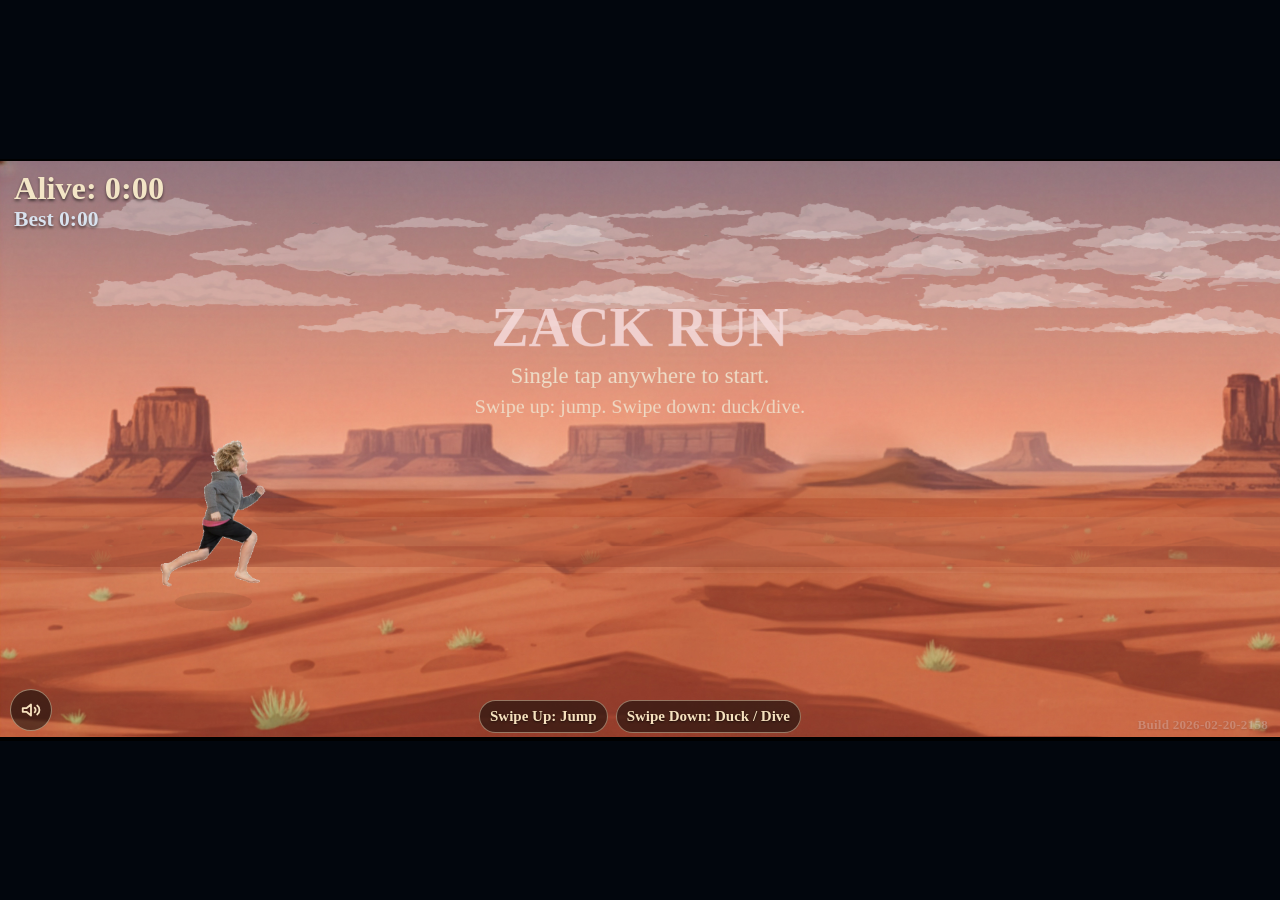
==== index.html @ 3f110401 "Align eagle2 eye anchor and strengthen post-death peck pass" ====
<!doctype html>
<html lang="en">
  <head>
    <meta charset="UTF-8" />
    <meta
      name="viewport"
      content="width=device-width, initial-scale=1.0, minimum-scale=1.0, maximum-scale=1.0, user-scalable=no, viewport-fit=cover"
    />
    <meta name="theme-color" content="#02060d" />
    <meta name="apple-mobile-web-app-capable" content="yes" />
    <meta name="mobile-web-app-capable" content="yes" />
    <meta name="apple-mobile-web-app-status-bar-style" content="black-translucent" />
    <meta name="apple-mobile-web-app-title" content="Zack Run" />
    <title>Zack Run</title>
    <link rel="icon" type="image/x-icon" href="./assets/icons/favicon.ico?v=20260220-2106" />
    <link rel="icon" type="image/png" sizes="32x32" href="./assets/icons/favicon-32.png?v=20260220-2106" />
    <link rel="icon" type="image/png" sizes="16x16" href="./assets/icons/favicon-16.png?v=20260220-2106" />
    <link rel="apple-touch-icon" sizes="192x192" href="./assets/icons/icon-192.png?v=20260220-2106" />
    <link rel="manifest" href="./site.webmanifest?v=20260220-2106" />
    <link rel="stylesheet" href="./styles.css?v=20260220-2158" />
  </head>
  <body class="game-page">
    <section id="game-wrap" class="game-wrap" aria-label="Zack side scroller game area">
      <div id="game-root" aria-label="Zack side scroller game"></div>
      <div id="hud-overlay" class="hud-overlay" aria-live="polite">
        <div id="hud-score">Alive: 0:00</div>
        <div id="hud-best">Best 0:00</div>
        <div id="hud-auto" class="hud-auto">AUTO</div>
      </div>
      <div id="hud-build" class="hud-build" aria-hidden="true"></div>
      <button id="sound-toggle" class="sound-toggle" type="button" aria-label="Mute sound"></button>
      <div id="touch-guide" class="touch-guide" aria-hidden="true">
        <div class="touch-chip">Swipe Up: Jump</div>
        <div class="touch-chip">Swipe Down: Duck / Dive</div>
      </div>
      <div id="rotate-overlay" class="rotate-overlay" aria-hidden="true">
        <div id="rotate-overlay-text" class="rotate-overlay-card">
          Rotate to landscape for full screen play.
        </div>
      </div>
    </section>
    <p id="status-text" class="hidden-control" aria-live="polite"></p>
    <script src="./vendor/phaser.min.js?v=3.90.0"></script>
    <script src="./phaser-game.js?v=20260220-2158"></script>
  </body>
</html>
---- styles.css ----
* {
  box-sizing: border-box;
}

:root {
  --app-vw: 100vw;
  --app-vh: 100dvh;
}

html,
body {
  margin: 0;
  width: 100%;
  height: 100%;
  background: #02060d;
  overflow: hidden;
}

.game-page {
  display: grid;
  place-items: center;
  padding-top: env(safe-area-inset-top);
  padding-right: env(safe-area-inset-right);
  padding-bottom: env(safe-area-inset-bottom);
  padding-left: env(safe-area-inset-left);
}

.game-wrap {
  position: relative;
  aspect-ratio: 2.2 / 1;
  width: min(100vw, calc(100dvh * 2.2));
  height: min(100dvh, calc(100vw / 2.2));
  overflow: hidden;
  background: #000;
}

.hud-overlay {
  position: absolute;
  top: 12px;
  left: 14px;
  z-index: 30;
  display: block;
  pointer-events: none;
  text-shadow: 0 2px 3px rgba(0, 0, 0, 0.55);
  color: #f3e5c6;
}

.hud-build {
  position: absolute;
  right: 12px;
  bottom: 8px;
  z-index: 30;
  pointer-events: none;
  color: #d6e0ee;
  opacity: 0.26;
  text-shadow: 0 1px 2px rgba(0, 0, 0, 0.55);
  font-size: clamp(10px, 1.45vmin, 14px);
  font-weight: 700;
  letter-spacing: 0.02em;
  animation: hud-build-pulse 740ms ease-in-out infinite;
}

#hud-score {
  font-size: clamp(22px, 3.6vmin, 48px);
  font-weight: 700;
  line-height: 1.05;
}

#hud-best {
  margin-top: 2px;
  font-size: clamp(16px, 2.4vmin, 34px);
  font-weight: 700;
  color: #d9e2ee;
}

#hud-auto {
  margin-top: 3px;
  font-size: clamp(14px, 2.1vmin, 28px);
  font-weight: 700;
  color: #ffd58a;
  opacity: 0;
  transition: opacity 120ms linear;
}

#hud-auto.hud-on {
  opacity: 0.9;
}

@keyframes hud-build-pulse {
  0% {
    opacity: 0.2;
  }
  50% {
    opacity: 0.72;
  }
  100% {
    opacity: 0.2;
  }
}

#game-root,
#game-root canvas {
  display: block;
  width: 100%;
  height: 100%;
  touch-action: none;
  user-select: none;
}

@media (hover: none) and (pointer: coarse) {
  .game-page {
    display: block;
    width: var(--app-vw);
    height: var(--app-vh);
    padding: 0;
  }

  .game-wrap {
    width: var(--app-vw);
    height: var(--app-vh);
    aspect-ratio: auto;
  }
}

@media (hover: none) and (pointer: coarse) and (orientation: portrait) {
  .rotate-overlay {
    display: flex;
  }
}

.touch-guide {
  position: absolute;
  left: 50%;
  bottom: max(8px, env(safe-area-inset-bottom));
  transform: translateX(-50%);
  z-index: 40;
  display: flex;
  gap: 8px;
  pointer-events: none;
  max-width: calc(100% - 16px);
}

.sound-toggle {
  position: absolute;
  left: max(10px, env(safe-area-inset-left));
  bottom: max(10px, env(safe-area-inset-bottom));
  z-index: 45;
  width: 42px;
  height: 42px;
  border-radius: 999px;
  border: 1px solid rgba(246, 225, 190, 0.5);
  background: rgba(13, 12, 10, 0.56);
  color: #f6e1be;
  font-size: 21px;
  line-height: 1;
  display: grid;
  place-items: center;
  padding: 0;
  cursor: pointer;
  user-select: none;
  -webkit-user-select: none;
  touch-action: manipulation;
}

.sound-toggle.is-muted {
  opacity: 0.72;
}

.sound-toggle svg {
  width: 22px;
  height: 22px;
  stroke: currentColor;
  fill: none;
  stroke-width: 2;
  stroke-linecap: round;
  stroke-linejoin: round;
}

.touch-chip {
  padding: 7px 10px;
  border-radius: 999px;
  border: 1px solid rgba(246, 225, 190, 0.46);
  background: rgba(13, 12, 10, 0.56);
  color: #f6e1be;
  font-family: Georgia, serif;
  font-size: clamp(11px, 1.7vmin, 15px);
  font-weight: 700;
  line-height: 1.1;
  white-space: nowrap;
  text-shadow: 0 1px 2px rgba(0, 0, 0, 0.6);
}

.rotate-overlay {
  position: absolute;
  inset: 0;
  display: none;
  align-items: center;
  justify-content: center;
  z-index: 90;
  background: rgba(2, 6, 13, 0.78);
  pointer-events: auto;
}

.rotate-overlay-card {
  max-width: 74vw;
  padding: 14px 18px;
  border-radius: 14px;
  border: 1px solid rgba(246, 225, 190, 0.42);
  background: rgba(15, 14, 12, 0.68);
  color: #f6e1be;
  text-align: center;
  font-family: Georgia, serif;
  font-size: clamp(16px, 4vw, 24px);
  font-weight: 700;
  line-height: 1.2;
  text-shadow: 0 1px 2px rgba(0, 0, 0, 0.6);
}

.hidden-control {
  position: absolute;
  width: 1px;
  height: 1px;
  margin: -1px;
  padding: 0;
  overflow: hidden;
  clip: rect(0, 0, 0, 0);
  white-space: nowrap;
  border: 0;
}
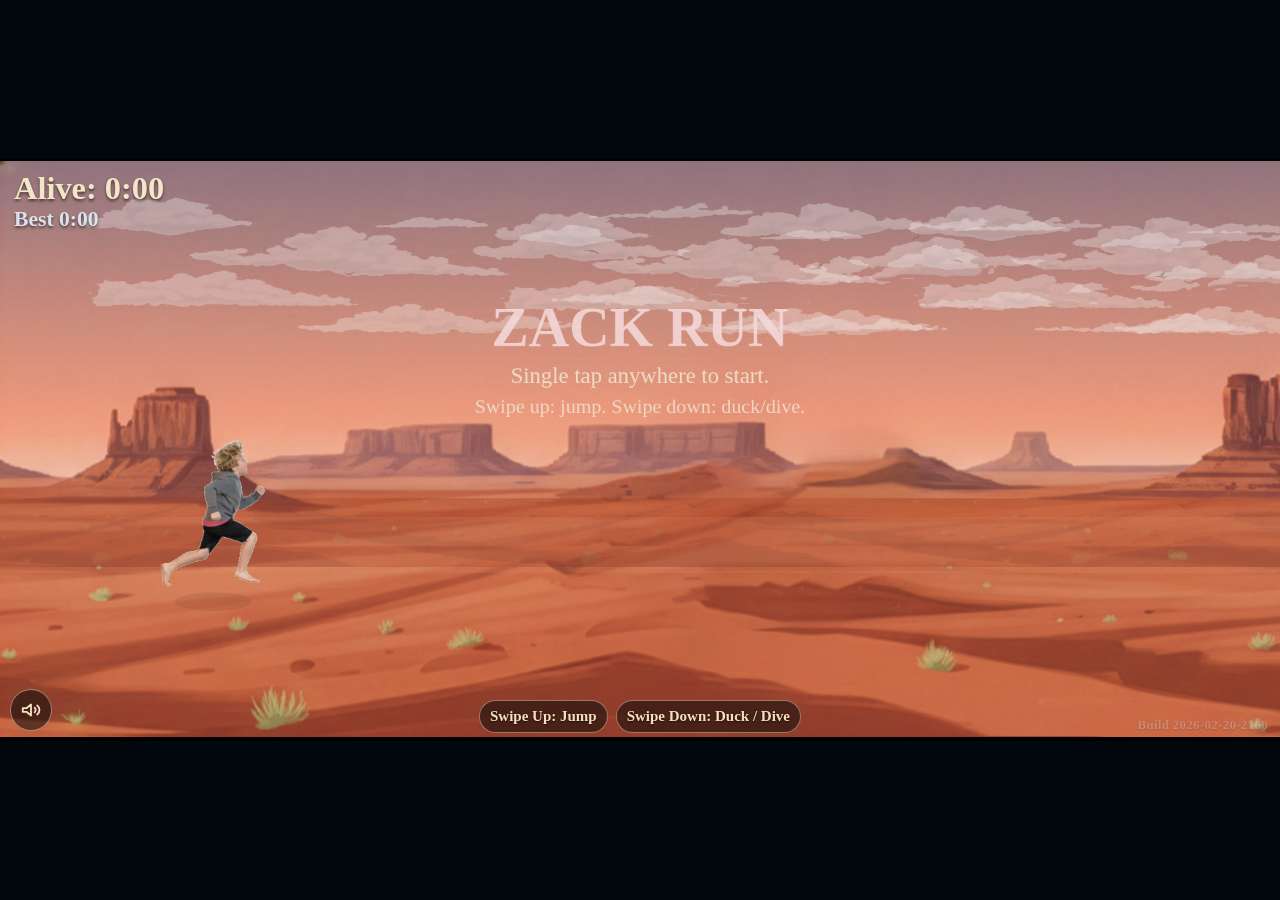
==== commit b3e67109: "Guarantee first fail eagle peck and add eagle peck test scenario" ====
--- a/index.html
+++ b/index.html
@@ -17,7 +17,7 @@
     <link rel="icon" type="image/png" sizes="16x16" href="./assets/icons/favicon-16.png?v=20260220-2106" />
     <link rel="apple-touch-icon" sizes="192x192" href="./assets/icons/icon-192.png?v=20260220-2106" />
     <link rel="manifest" href="./site.webmanifest?v=20260220-2106" />
-    <link rel="stylesheet" href="./styles.css?v=20260220-2158" />
+    <link rel="stylesheet" href="./styles.css?v=20260220-2160" />
   </head>
   <body class="game-page">
     <section id="game-wrap" class="game-wrap" aria-label="Zack side scroller game area">
@@ -41,6 +41,6 @@
     </section>
     <p id="status-text" class="hidden-control" aria-live="polite"></p>
     <script src="./vendor/phaser.min.js?v=3.90.0"></script>
-    <script src="./phaser-game.js?v=20260220-2158"></script>
+    <script src="./phaser-game.js?v=20260220-2160"></script>
   </body>
 </html>
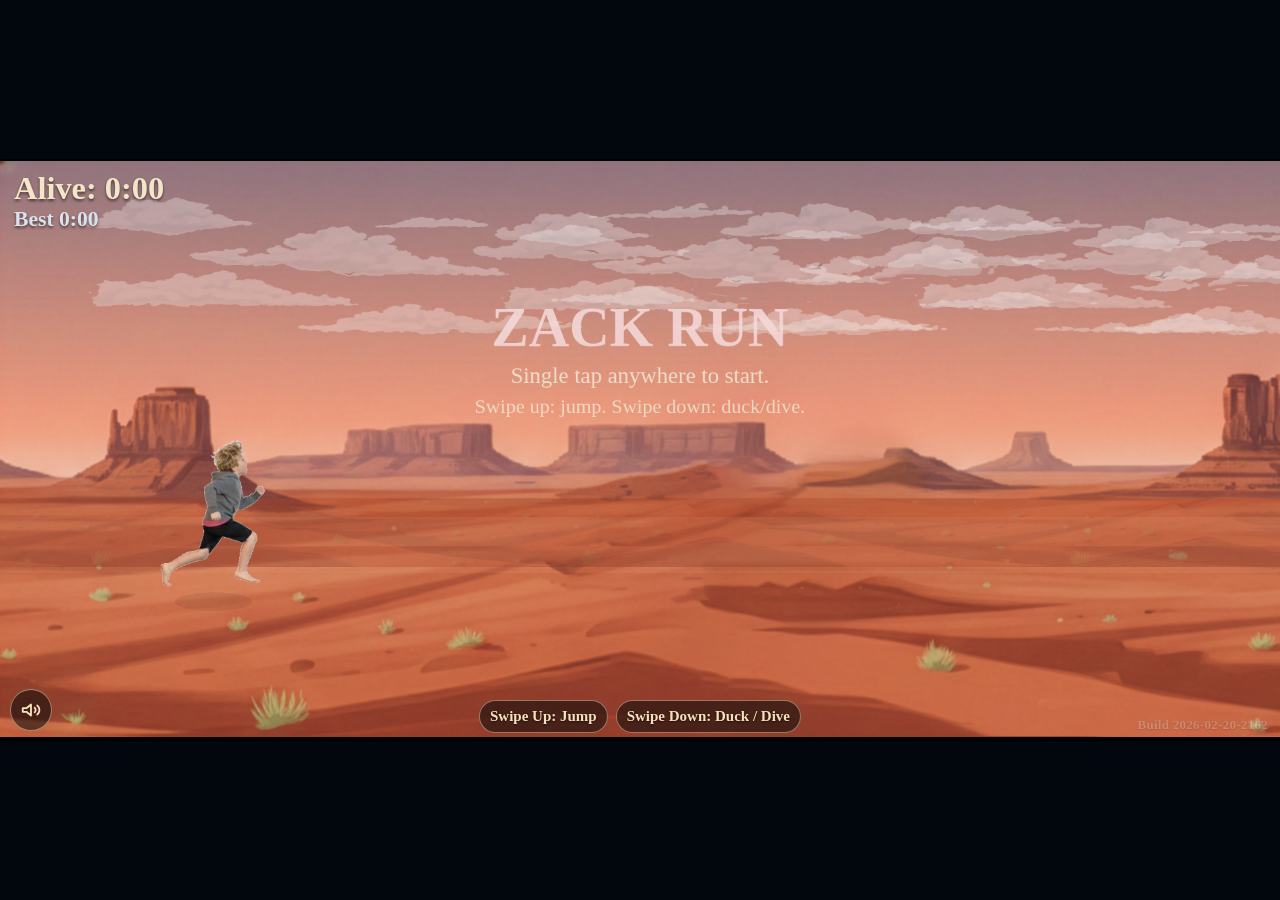
==== commit 7a69df33: "Set subsequent fail eagles to 30% peck swoops with stronger climb out" ====
--- a/index.html
+++ b/index.html
@@ -17,7 +17,7 @@
     <link rel="icon" type="image/png" sizes="16x16" href="./assets/icons/favicon-16.png?v=20260220-2106" />
     <link rel="apple-touch-icon" sizes="192x192" href="./assets/icons/icon-192.png?v=20260220-2106" />
     <link rel="manifest" href="./site.webmanifest?v=20260220-2106" />
-    <link rel="stylesheet" href="./styles.css?v=20260220-2160" />
+    <link rel="stylesheet" href="./styles.css?v=20260220-2162" />
   </head>
   <body class="game-page">
     <section id="game-wrap" class="game-wrap" aria-label="Zack side scroller game area">
@@ -41,6 +41,6 @@
     </section>
     <p id="status-text" class="hidden-control" aria-live="polite"></p>
     <script src="./vendor/phaser.min.js?v=3.90.0"></script>
-    <script src="./phaser-game.js?v=20260220-2160"></script>
+    <script src="./phaser-game.js?v=20260220-2162"></script>
   </body>
 </html>
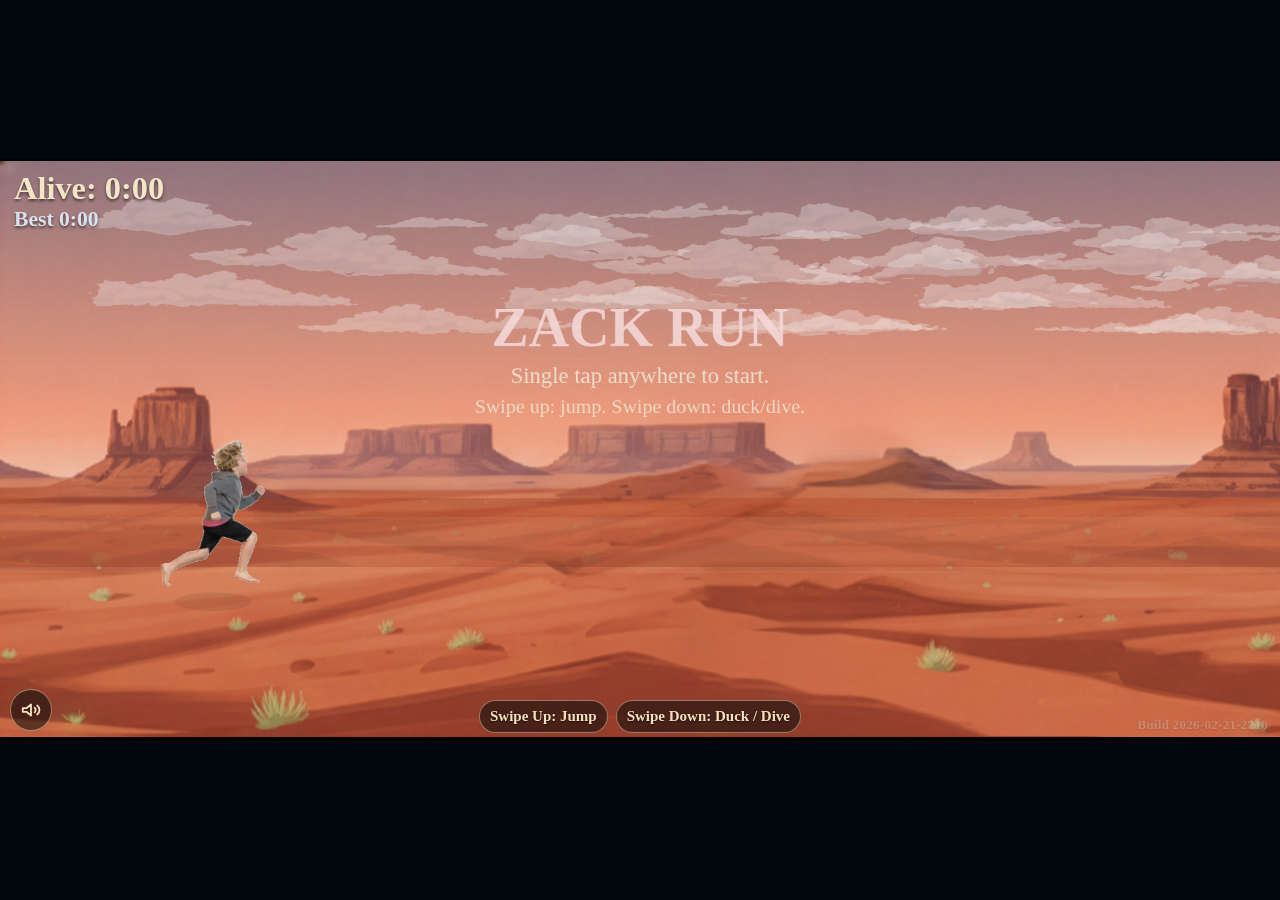
==== commit 9146849c: "Fix fail-eagle peck cadence, vary eagle heights, add autoplay fail diagnostics" ====
--- a/index.html
+++ b/index.html
@@ -17,7 +17,7 @@
     <link rel="icon" type="image/png" sizes="16x16" href="./assets/icons/favicon-16.png?v=20260220-2106" />
     <link rel="apple-touch-icon" sizes="192x192" href="./assets/icons/icon-192.png?v=20260220-2106" />
     <link rel="manifest" href="./site.webmanifest?v=20260220-2106" />
-    <link rel="stylesheet" href="./styles.css?v=20260220-2162" />
+    <link rel="stylesheet" href="./styles.css?v=20260221-2210" />
   </head>
   <body class="game-page">
     <section id="game-wrap" class="game-wrap" aria-label="Zack side scroller game area">
@@ -41,6 +41,6 @@
     </section>
     <p id="status-text" class="hidden-control" aria-live="polite"></p>
     <script src="./vendor/phaser.min.js?v=3.90.0"></script>
-    <script src="./phaser-game.js?v=20260220-2162"></script>
+    <script src="./phaser-game.js?v=20260221-2210"></script>
   </body>
 </html>
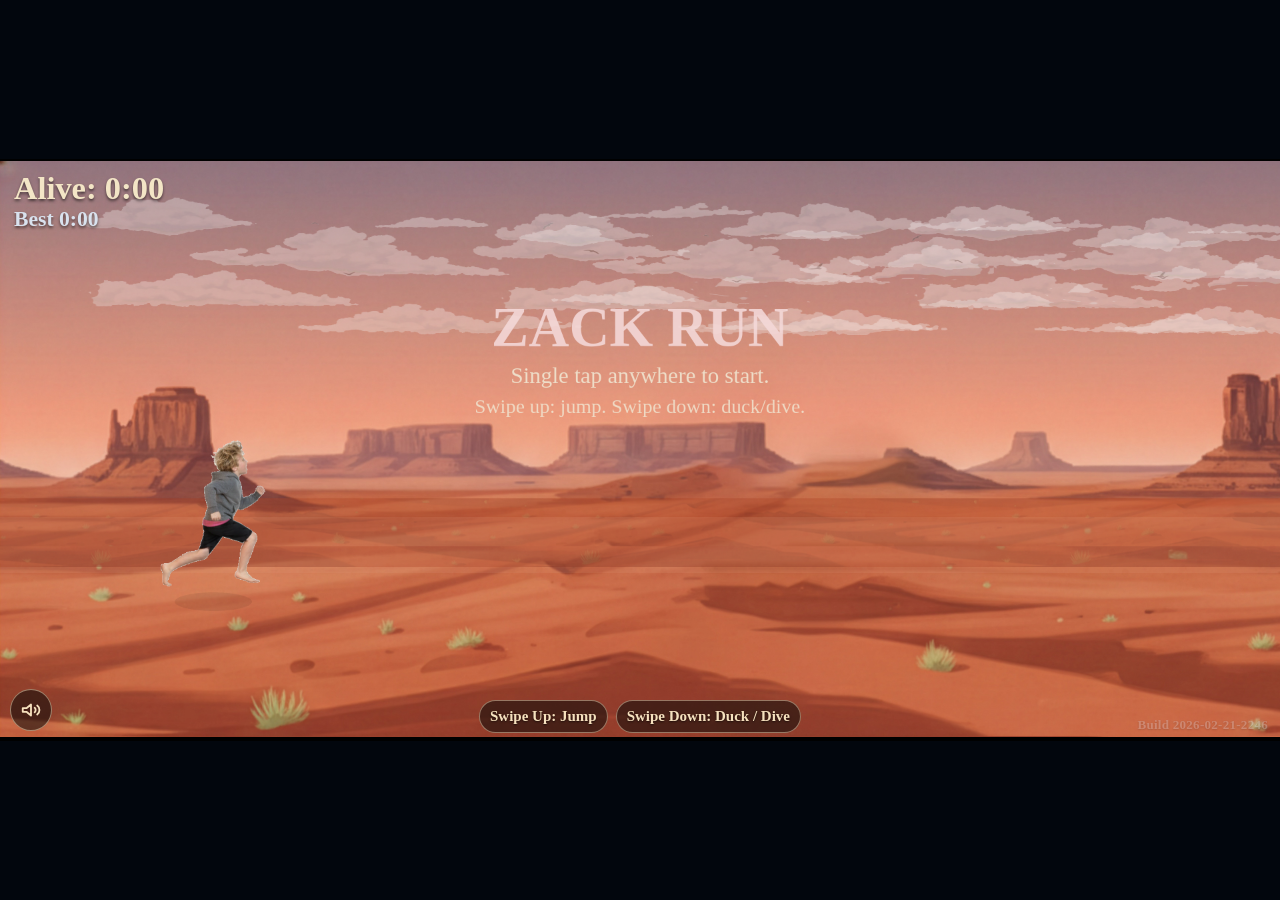
==== commit 4c31dc6e: "Use desert MP3 loop for fail-state wind and add audio diagnostics" ====
--- a/index.html
+++ b/index.html
@@ -17,7 +17,7 @@
     <link rel="icon" type="image/png" sizes="16x16" href="./assets/icons/favicon-16.png?v=20260220-2106" />
     <link rel="apple-touch-icon" sizes="192x192" href="./assets/icons/icon-192.png?v=20260220-2106" />
     <link rel="manifest" href="./site.webmanifest?v=20260220-2106" />
-    <link rel="stylesheet" href="./styles.css?v=20260221-2210" />
+    <link rel="stylesheet" href="./styles.css?v=20260221-2246" />
   </head>
   <body class="game-page">
     <section id="game-wrap" class="game-wrap" aria-label="Zack side scroller game area">
@@ -41,6 +41,6 @@
     </section>
     <p id="status-text" class="hidden-control" aria-live="polite"></p>
     <script src="./vendor/phaser.min.js?v=3.90.0"></script>
-    <script src="./phaser-game.js?v=20260221-2210"></script>
+    <script src="./phaser-game.js?v=20260221-2246"></script>
   </body>
 </html>
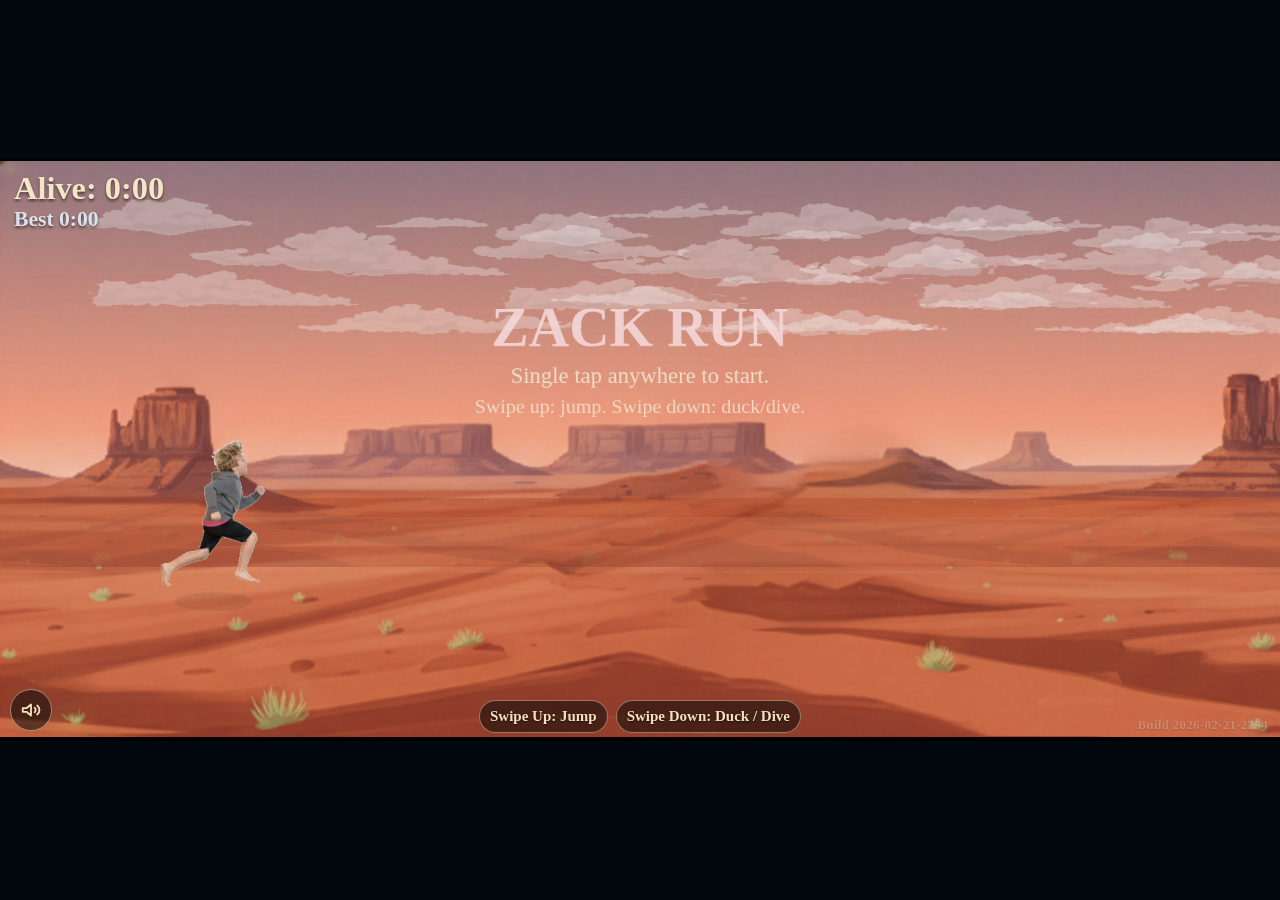
==== commit 49aa2835: "Harden iPhone audio unlock and add MP3 range support" ====
--- a/index.html
+++ b/index.html
@@ -17,7 +17,7 @@
     <link rel="icon" type="image/png" sizes="16x16" href="./assets/icons/favicon-16.png?v=20260220-2106" />
     <link rel="apple-touch-icon" sizes="192x192" href="./assets/icons/icon-192.png?v=20260220-2106" />
     <link rel="manifest" href="./site.webmanifest?v=20260220-2106" />
-    <link rel="stylesheet" href="./styles.css?v=20260221-2246" />
+    <link rel="stylesheet" href="./styles.css?v=20260221-2254" />
   </head>
   <body class="game-page">
     <section id="game-wrap" class="game-wrap" aria-label="Zack side scroller game area">
@@ -41,6 +41,6 @@
     </section>
     <p id="status-text" class="hidden-control" aria-live="polite"></p>
     <script src="./vendor/phaser.min.js?v=3.90.0"></script>
-    <script src="./phaser-game.js?v=20260221-2246"></script>
+    <script src="./phaser-game.js?v=20260221-2254"></script>
   </body>
 </html>
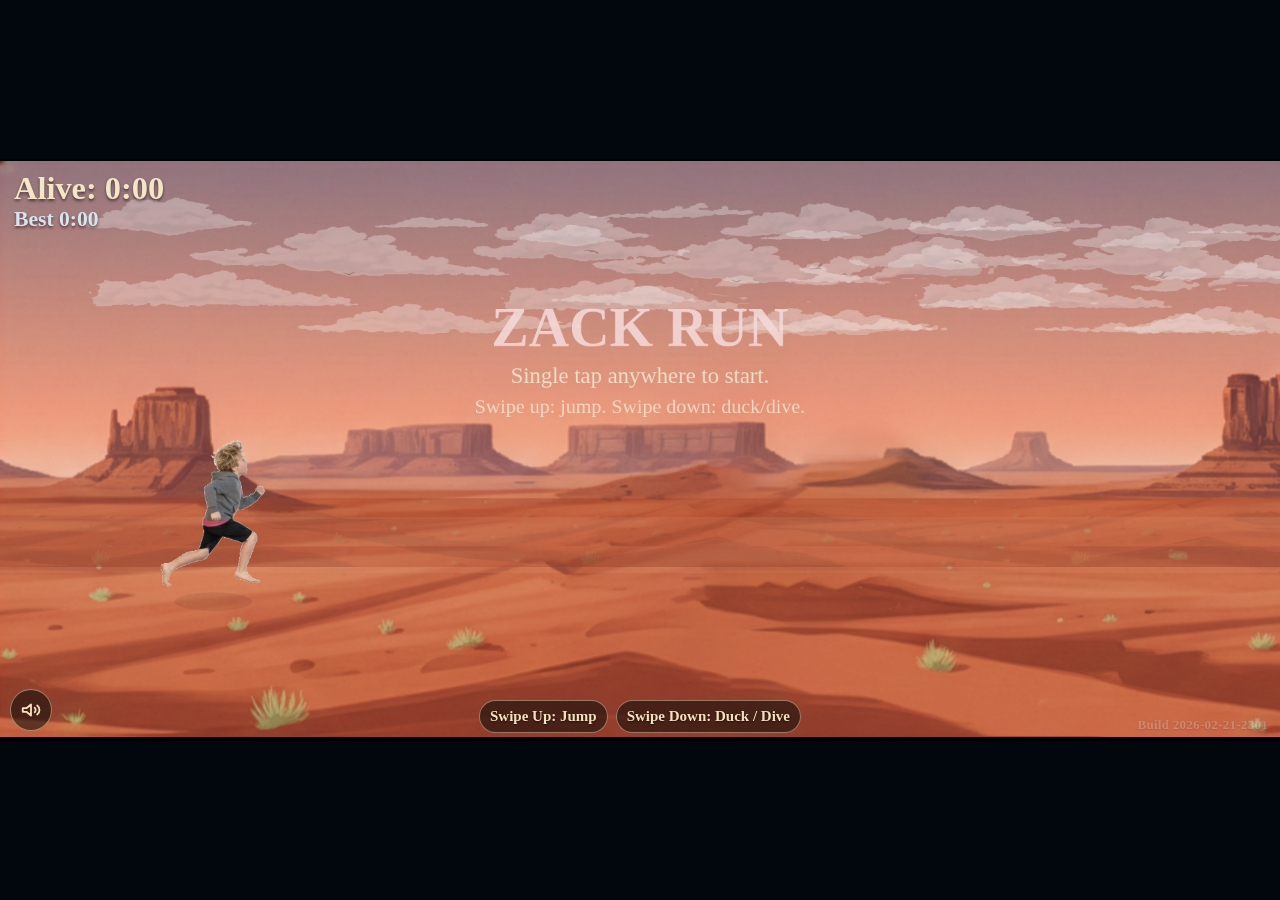
==== commit e540a08e: "Serve fail wind MP3 via ranged worker endpoint" ====
--- a/index.html
+++ b/index.html
@@ -17,7 +17,7 @@
     <link rel="icon" type="image/png" sizes="16x16" href="./assets/icons/favicon-16.png?v=20260220-2106" />
     <link rel="apple-touch-icon" sizes="192x192" href="./assets/icons/icon-192.png?v=20260220-2106" />
     <link rel="manifest" href="./site.webmanifest?v=20260220-2106" />
-    <link rel="stylesheet" href="./styles.css?v=20260221-2254" />
+    <link rel="stylesheet" href="./styles.css?v=20260221-2301" />
   </head>
   <body class="game-page">
     <section id="game-wrap" class="game-wrap" aria-label="Zack side scroller game area">
@@ -41,6 +41,6 @@
     </section>
     <p id="status-text" class="hidden-control" aria-live="polite"></p>
     <script src="./vendor/phaser.min.js?v=3.90.0"></script>
-    <script src="./phaser-game.js?v=20260221-2254"></script>
+    <script src="./phaser-game.js?v=20260221-2301"></script>
   </body>
 </html>
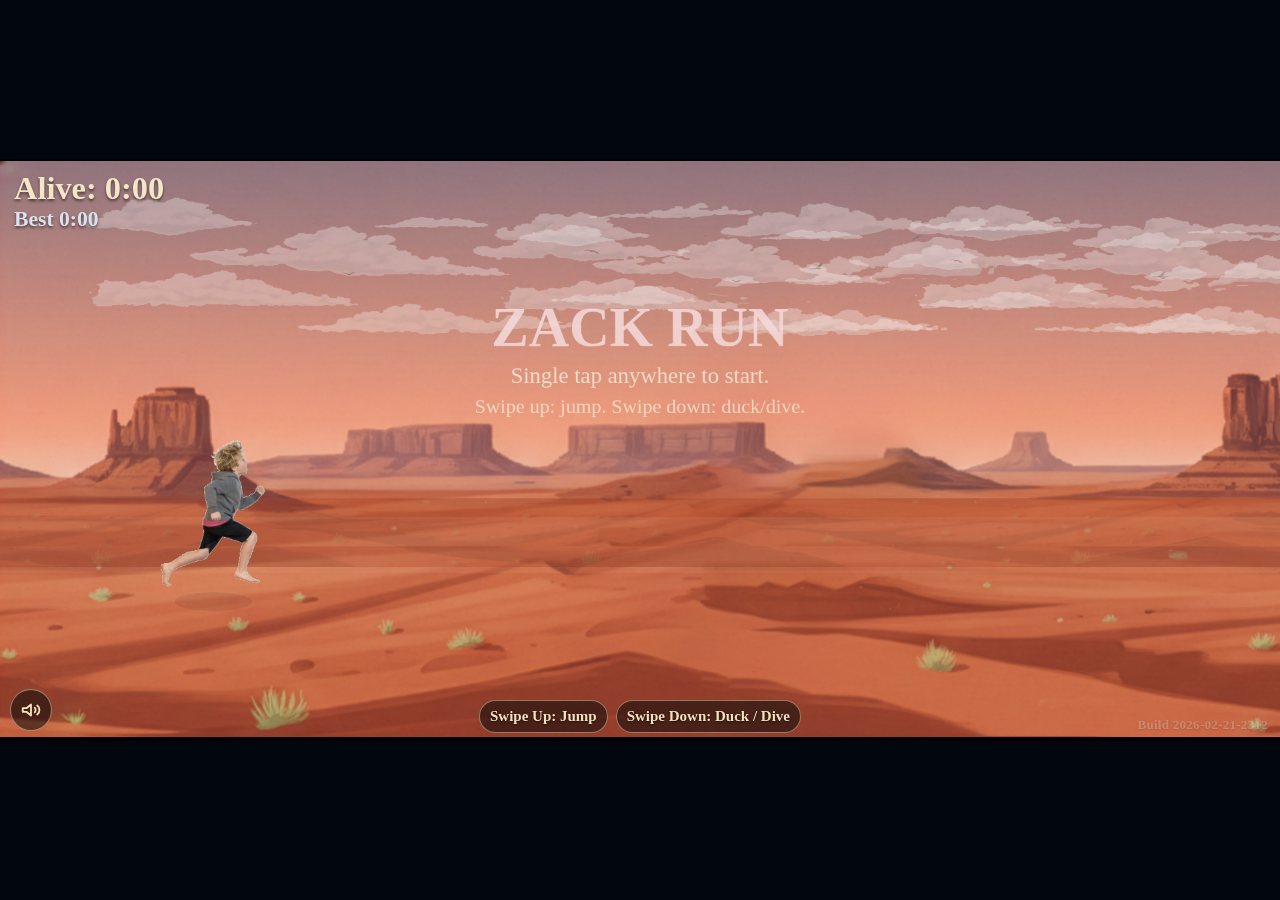
==== commit 10bb15e3: "Prime fail wind MP3 on user gesture before death" ====
--- a/index.html
+++ b/index.html
@@ -17,7 +17,7 @@
     <link rel="icon" type="image/png" sizes="16x16" href="./assets/icons/favicon-16.png?v=20260220-2106" />
     <link rel="apple-touch-icon" sizes="192x192" href="./assets/icons/icon-192.png?v=20260220-2106" />
     <link rel="manifest" href="./site.webmanifest?v=20260220-2106" />
-    <link rel="stylesheet" href="./styles.css?v=20260221-2301" />
+    <link rel="stylesheet" href="./styles.css?v=20260221-2312" />
   </head>
   <body class="game-page">
     <section id="game-wrap" class="game-wrap" aria-label="Zack side scroller game area">
@@ -41,6 +41,6 @@
     </section>
     <p id="status-text" class="hidden-control" aria-live="polite"></p>
     <script src="./vendor/phaser.min.js?v=3.90.0"></script>
-    <script src="./phaser-game.js?v=20260221-2301"></script>
+    <script src="./phaser-game.js?v=20260221-2312"></script>
   </body>
 </html>
